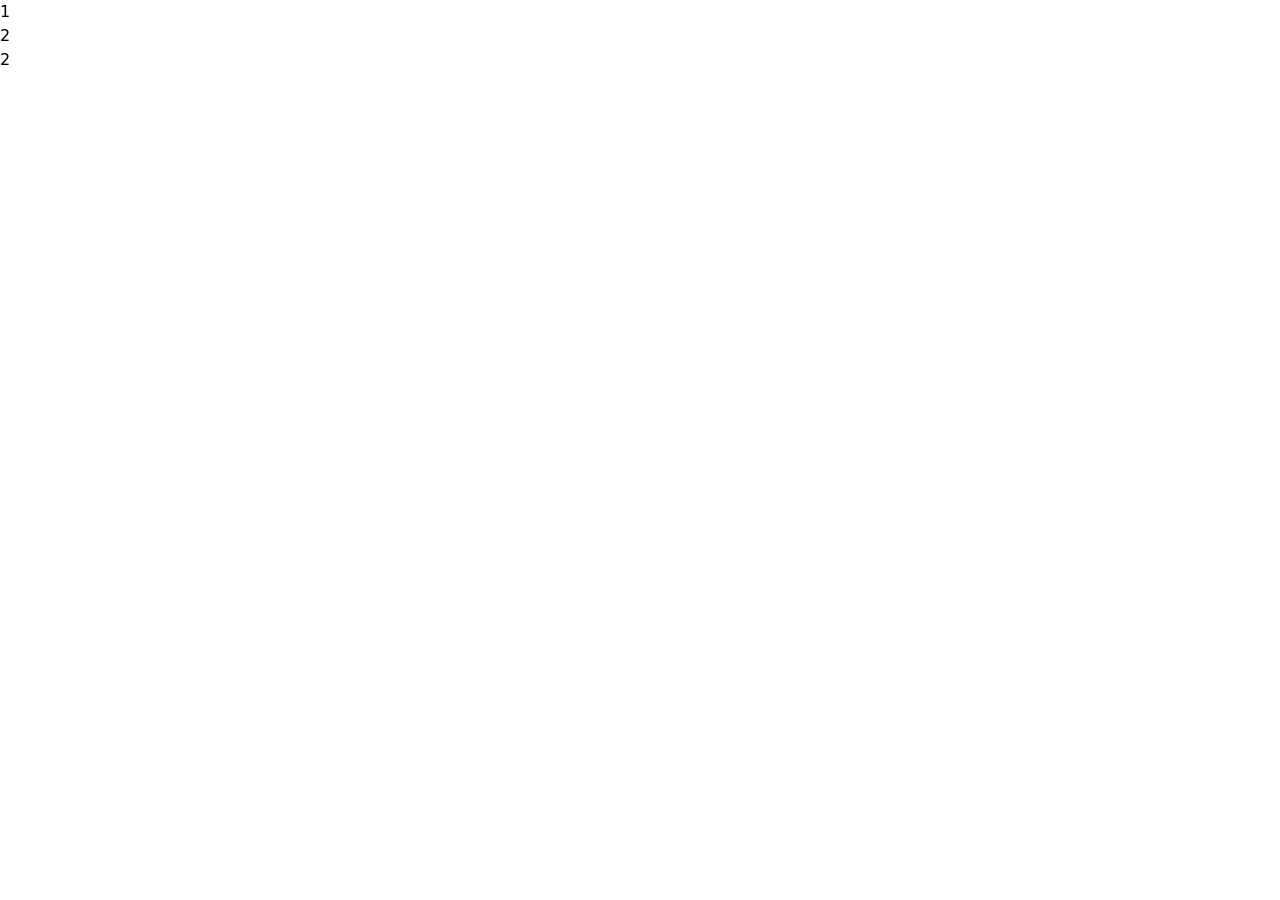
==== src/practicecss/responsive.html @ 40e8df08 "feat:added all_necessary_filee" ====
<!DOCTYPE html>
<html lang="en">
<head>
    <meta charset="UTF-8">
    <meta name="viewport" content="width=device-width, initial-scale=1.0">
    <link rel="stylesheet" href="../output.css">
    <title>responsive</title>
</head>
<body>
  <!-- <div class="grid gap-4 m-4 sm:grid-cols-2 grid-cols-2">
        <div class="rounded-lg bg-orange-500 shadow-xl min-h-[100px]">1</div>
        <div class="rounded-lg bg-teal-500 shadow-xl min-h-[100px]">2</div>
  </div> -->
  <div class="grid gap-4 m-4 sm:grid-cols-3">
        <div class="rounded-lg bg-orange-500 shadow-xl min-h-[100px]">1</div>
        <div class="rounded-lg bg-teal-500 shadow-xl min-h-[100px]">2</div>
        <div class="rounded-lg bg-red-500 shadow-xl min-h-[100px]">2</div>
  </div>
    </div>
</body>
</html>
---- src/output.css ----
/*
! tailwindcss v3.4.1 | MIT License | https://tailwindcss.com
*/

/*
1. Prevent padding and border from affecting element width. (https://github.com/mozdevs/cssremedy/issues/4)
2. Allow adding a border to an element by just adding a border-width. (https://github.com/tailwindcss/tailwindcss/pull/116)
*/

*,
::before,
::after {
  box-sizing: border-box;
  /* 1 */
  border-width: 0;
  /* 2 */
  border-style: solid;
  /* 2 */
  border-color: #e5e7eb;
  /* 2 */
}

::before,
::after {
  --tw-content: '';
}

/*
1. Use a consistent sensible line-height in all browsers.
2. Prevent adjustments of font size after orientation changes in iOS.
3. Use a more readable tab size.
4. Use the user's configured `sans` font-family by default.
5. Use the user's configured `sans` font-feature-settings by default.
6. Use the user's configured `sans` font-variation-settings by default.
7. Disable tap highlights on iOS
*/

html,
:host {
  line-height: 1.5;
  /* 1 */
  -webkit-text-size-adjust: 100%;
  /* 2 */
  -moz-tab-size: 4;
  /* 3 */
  -o-tab-size: 4;
     tab-size: 4;
  /* 3 */
  font-family: ui-sans-serif, system-ui, sans-serif, "Apple Color Emoji", "Segoe UI Emoji", "Segoe UI Symbol", "Noto Color Emoji";
  /* 4 */
  font-feature-settings: normal;
  /* 5 */
  font-variation-settings: normal;
  /* 6 */
  -webkit-tap-highlight-color: transparent;
  /* 7 */
}

/*
1. Remove the margin in all browsers.
2. Inherit line-height from `html` so users can set them as a class directly on the `html` element.
*/

body {
  margin: 0;
  /* 1 */
  line-height: inherit;
  /* 2 */
}

/*
1. Add the correct height in Firefox.
2. Correct the inheritance of border color in Firefox. (https://bugzilla.mozilla.org/show_bug.cgi?id=190655)
3. Ensure horizontal rules are visible by default.
*/

hr {
  height: 0;
  /* 1 */
  color: inherit;
  /* 2 */
  border-top-width: 1px;
  /* 3 */
}

/*
Add the correct text decoration in Chrome, Edge, and Safari.
*/

abbr:where([title]) {
  -webkit-text-decoration: underline dotted;
          text-decoration: underline dotted;
}

/*
Remove the default font size and weight for headings.
*/

h1,
h2,
h3,
h4,
h5,
h6 {
  font-size: inherit;
  font-weight: inherit;
}

/*
Reset links to optimize for opt-in styling instead of opt-out.
*/

a {
  color: inherit;
  text-decoration: inherit;
}

/*
Add the correct font weight in Edge and Safari.
*/

b,
strong {
  font-weight: bolder;
}

/*
1. Use the user's configured `mono` font-family by default.
2. Use the user's configured `mono` font-feature-settings by default.
3. Use the user's configured `mono` font-variation-settings by default.
4. Correct the odd `em` font sizing in all browsers.
*/

code,
kbd,
samp,
pre {
  font-family: ui-monospace, SFMono-Regular, Menlo, Monaco, Consolas, "Liberation Mono", "Courier New", monospace;
  /* 1 */
  font-feature-settings: normal;
  /* 2 */
  font-variation-settings: normal;
  /* 3 */
  font-size: 1em;
  /* 4 */
}

/*
Add the correct font size in all browsers.
*/

small {
  font-size: 80%;
}

/*
Prevent `sub` and `sup` elements from affecting the line height in all browsers.
*/

sub,
sup {
  font-size: 75%;
  line-height: 0;
  position: relative;
  vertical-align: baseline;
}

sub {
  bottom: -0.25em;
}

sup {
  top: -0.5em;
}

/*
1. Remove text indentation from table contents in Chrome and Safari. (https://bugs.chromium.org/p/chromium/issues/detail?id=999088, https://bugs.webkit.org/show_bug.cgi?id=201297)
2. Correct table border color inheritance in all Chrome and Safari. (https://bugs.chromium.org/p/chromium/issues/detail?id=935729, https://bugs.webkit.org/show_bug.cgi?id=195016)
3. Remove gaps between table borders by default.
*/

table {
  text-indent: 0;
  /* 1 */
  border-color: inherit;
  /* 2 */
  border-collapse: collapse;
  /* 3 */
}

/*
1. Change the font styles in all browsers.
2. Remove the margin in Firefox and Safari.
3. Remove default padding in all browsers.
*/

button,
input,
optgroup,
select,
textarea {
  font-family: inherit;
  /* 1 */
  font-feature-settings: inherit;
  /* 1 */
  font-variation-settings: inherit;
  /* 1 */
  font-size: 100%;
  /* 1 */
  font-weight: inherit;
  /* 1 */
  line-height: inherit;
  /* 1 */
  color: inherit;
  /* 1 */
  margin: 0;
  /* 2 */
  padding: 0;
  /* 3 */
}

/*
Remove the inheritance of text transform in Edge and Firefox.
*/

button,
select {
  text-transform: none;
}

/*
1. Correct the inability to style clickable types in iOS and Safari.
2. Remove default button styles.
*/

button,
[type='button'],
[type='reset'],
[type='submit'] {
  -webkit-appearance: button;
  /* 1 */
  background-color: transparent;
  /* 2 */
  background-image: none;
  /* 2 */
}

/*
Use the modern Firefox focus style for all focusable elements.
*/

:-moz-focusring {
  outline: auto;
}

/*
Remove the additional `:invalid` styles in Firefox. (https://github.com/mozilla/gecko-dev/blob/2f9eacd9d3d995c937b4251a5557d95d494c9be1/layout/style/res/forms.css#L728-L737)
*/

:-moz-ui-invalid {
  box-shadow: none;
}

/*
Add the correct vertical alignment in Chrome and Firefox.
*/

progress {
  vertical-align: baseline;
}

/*
Correct the cursor style of increment and decrement buttons in Safari.
*/

::-webkit-inner-spin-button,
::-webkit-outer-spin-button {
  height: auto;
}

/*
1. Correct the odd appearance in Chrome and Safari.
2. Correct the outline style in Safari.
*/

[type='search'] {
  -webkit-appearance: textfield;
  /* 1 */
  outline-offset: -2px;
  /* 2 */
}

/*
Remove the inner padding in Chrome and Safari on macOS.
*/

::-webkit-search-decoration {
  -webkit-appearance: none;
}

/*
1. Correct the inability to style clickable types in iOS and Safari.
2. Change font properties to `inherit` in Safari.
*/

::-webkit-file-upload-button {
  -webkit-appearance: button;
  /* 1 */
  font: inherit;
  /* 2 */
}

/*
Add the correct display in Chrome and Safari.
*/

summary {
  display: list-item;
}

/*
Removes the default spacing and border for appropriate elements.
*/

blockquote,
dl,
dd,
h1,
h2,
h3,
h4,
h5,
h6,
hr,
figure,
p,
pre {
  margin: 0;
}

fieldset {
  margin: 0;
  padding: 0;
}

legend {
  padding: 0;
}

ol,
ul,
menu {
  list-style: none;
  margin: 0;
  padding: 0;
}

/*
Reset default styling for dialogs.
*/

dialog {
  padding: 0;
}

/*
Prevent resizing textareas horizontally by default.
*/

textarea {
  resize: vertical;
}

/*
1. Reset the default placeholder opacity in Firefox. (https://github.com/tailwindlabs/tailwindcss/issues/3300)
2. Set the default placeholder color to the user's configured gray 400 color.
*/

input::-moz-placeholder, textarea::-moz-placeholder {
  opacity: 1;
  /* 1 */
  color: #9ca3af;
  /* 2 */
}

input::placeholder,
textarea::placeholder {
  opacity: 1;
  /* 1 */
  color: #9ca3af;
  /* 2 */
}

/*
Set the default cursor for buttons.
*/

button,
[role="button"] {
  cursor: pointer;
}

/*
Make sure disabled buttons don't get the pointer cursor.
*/

:disabled {
  cursor: default;
}

/*
1. Make replaced elements `display: block` by default. (https://github.com/mozdevs/cssremedy/issues/14)
2. Add `vertical-align: middle` to align replaced elements more sensibly by default. (https://github.com/jensimmons/cssremedy/issues/14#issuecomment-634934210)
   This can trigger a poorly considered lint error in some tools but is included by design.
*/

img,
svg,
video,
canvas,
audio,
iframe,
embed,
object {
  display: block;
  /* 1 */
  vertical-align: middle;
  /* 2 */
}

/*
Constrain images and videos to the parent width and preserve their intrinsic aspect ratio. (https://github.com/mozdevs/cssremedy/issues/14)
*/

img,
video {
  max-width: 100%;
  height: auto;
}

/* Make elements with the HTML hidden attribute stay hidden by default */

[hidden] {
  display: none;
}

*, ::before, ::after {
  --tw-border-spacing-x: 0;
  --tw-border-spacing-y: 0;
  --tw-translate-x: 0;
  --tw-translate-y: 0;
  --tw-rotate: 0;
  --tw-skew-x: 0;
  --tw-skew-y: 0;
  --tw-scale-x: 1;
  --tw-scale-y: 1;
  --tw-pan-x:  ;
  --tw-pan-y:  ;
  --tw-pinch-zoom:  ;
  --tw-scroll-snap-strictness: proximity;
  --tw-gradient-from-position:  ;
  --tw-gradient-via-position:  ;
  --tw-gradient-to-position:  ;
  --tw-ordinal:  ;
  --tw-slashed-zero:  ;
  --tw-numeric-figure:  ;
  --tw-numeric-spacing:  ;
  --tw-numeric-fraction:  ;
  --tw-ring-inset:  ;
  --tw-ring-offset-width: 0px;
  --tw-ring-offset-color: #fff;
  --tw-ring-color: rgb(59 130 246 / 0.5);
  --tw-ring-offset-shadow: 0 0 #0000;
  --tw-ring-shadow: 0 0 #0000;
  --tw-shadow: 0 0 #0000;
  --tw-shadow-colored: 0 0 #0000;
  --tw-blur:  ;
  --tw-brightness:  ;
  --tw-contrast:  ;
  --tw-grayscale:  ;
  --tw-hue-rotate:  ;
  --tw-invert:  ;
  --tw-saturate:  ;
  --tw-sepia:  ;
  --tw-drop-shadow:  ;
  --tw-backdrop-blur:  ;
  --tw-backdrop-brightness:  ;
  --tw-backdrop-contrast:  ;
  --tw-backdrop-grayscale:  ;
  --tw-backdrop-hue-rotate:  ;
  --tw-backdrop-invert:  ;
  --tw-backdrop-opacity:  ;
  --tw-backdrop-saturate:  ;
  --tw-backdrop-sepia:  ;
}

::backdrop {
  --tw-border-spacing-x: 0;
  --tw-border-spacing-y: 0;
  --tw-translate-x: 0;
  --tw-translate-y: 0;
  --tw-rotate: 0;
  --tw-skew-x: 0;
  --tw-skew-y: 0;
  --tw-scale-x: 1;
  --tw-scale-y: 1;
  --tw-pan-x:  ;
  --tw-pan-y:  ;
  --tw-pinch-zoom:  ;
  --tw-scroll-snap-strictness: proximity;
  --tw-gradient-from-position:  ;
  --tw-gradient-via-position:  ;
  --tw-gradient-to-position:  ;
  --tw-ordinal:  ;
  --tw-slashed-zero:  ;
  --tw-numeric-figure:  ;
  --tw-numeric-spacing:  ;
  --tw-numeric-fraction:  ;
  --tw-ring-inset:  ;
  --tw-ring-offset-width: 0px;
  --tw-ring-offset-color: #fff;
  --tw-ring-color: rgb(59 130 246 / 0.5);
  --tw-ring-offset-shadow: 0 0 #0000;
  --tw-ring-shadow: 0 0 #0000;
  --tw-shadow: 0 0 #0000;
  --tw-shadow-colored: 0 0 #0000;
  --tw-blur:  ;
  --tw-brightness:  ;
  --tw-contrast:  ;
  --tw-grayscale:  ;
  --tw-hue-rotate:  ;
  --tw-invert:  ;
  --tw-saturate:  ;
  --tw-sepia:  ;
  --tw-drop-shadow:  ;
  --tw-backdrop-blur:  ;
  --tw-backdrop-brightness:  ;
  --tw-backdrop-contrast:  ;
  --tw-backdrop-grayscale:  ;
  --tw-backdrop-hue-rotate:  ;
  --tw-backdrop-invert:  ;
  --tw-backdrop-opacity:  ;
  --tw-backdrop-saturate:  ;
  --tw-backdrop-sepia:  ;
}
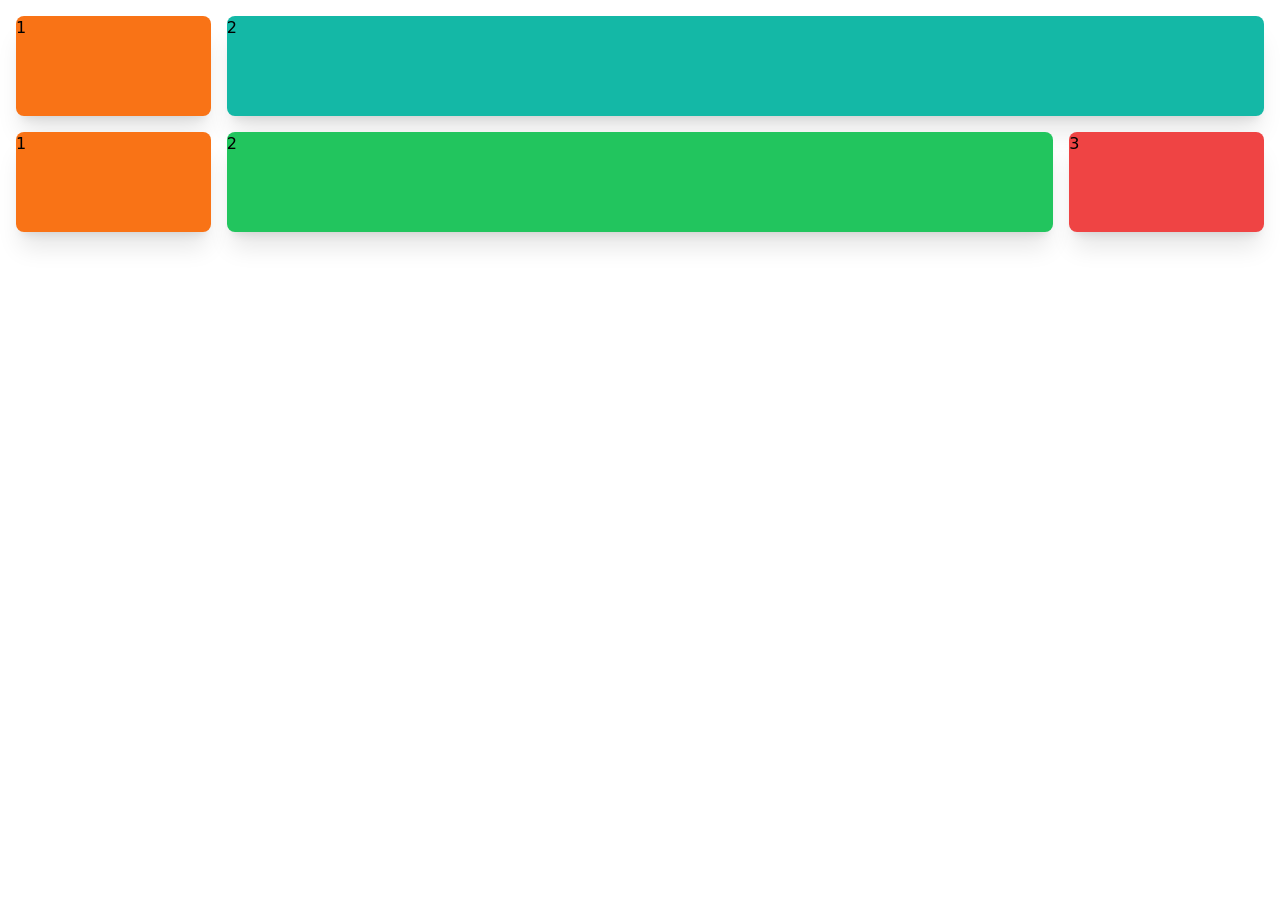
==== commit bb3e7d57: "feat:delete unnecessary and add addtional line of code" ====
--- a/src/practicecss/responsive.html
+++ b/src/practicecss/responsive.html
@@ -11,11 +11,19 @@
         <div class="rounded-lg bg-orange-500 shadow-xl min-h-[100px]">1</div>
         <div class="rounded-lg bg-teal-500 shadow-xl min-h-[100px]">2</div>
   </div> -->
-  <div class="grid gap-4 m-4 sm:grid-cols-3">
+  <!-- <div class="grid gap-4 m-4 sm:grid-cols-3">
         <div class="rounded-lg bg-orange-500 shadow-xl min-h-[100px]">1</div>
         <div class="rounded-lg bg-teal-500 shadow-xl min-h-[100px]">2</div>
-        <div class="rounded-lg bg-red-500 shadow-xl min-h-[100px]">2</div>
+        <div class="rounded-lg bg-red-500 shadow-xl min-h-[100px]">3</div>
+  </div> -->
+  <div class="grid gap-4 m-4 sm:grid-cols-12">
+        <div class="rounded-lg bg-orange-500 shadow-xl min-h-[100px] sm:col-span-2">1</div>
+        <div class="rounded-lg bg-teal-500 shadow-xl min-h-[100px] sm:col-span-10">2</div>
   </div>
-    </div>
+  <div class="grid gap-4 m-4 sm:grid-cols-12">
+      <div class="rounded-lg bg-orange-500 shadow-xl min-h-[100px] sm:col-span-2 sm:block hidden">1</div>
+      <div class="rounded-lg bg-green-500 shadow-xl min-h-[100px] sm:col-span-8">2</div>
+      <div class="rounded-lg bg-red-500 shadow-xl min-h-[100px] sm:col-span-2 sm:block hidden">3</div>
+</div>
 </body>
 </html>
--- a/src/output.css
+++ b/src/output.css
@@ -542,4 +542,104 @@
   --tw-backdrop-opacity:  ;
   --tw-backdrop-saturate:  ;
   --tw-backdrop-sepia:  ;
+}
+
+.m-4 {
+  margin: 1rem;
+}
+
+.grid {
+  display: grid;
+}
+
+.hidden {
+  display: none;
+}
+
+.min-h-\[100px\] {
+  min-height: 100px;
+}
+
+.grid-cols-2 {
+  grid-template-columns: repeat(2, minmax(0, 1fr));
+}
+
+.gap-4 {
+  gap: 1rem;
+}
+
+.rounded-lg {
+  border-radius: 0.5rem;
+}
+
+.bg-orange-500 {
+  --tw-bg-opacity: 1;
+  background-color: rgb(249 115 22 / var(--tw-bg-opacity));
+}
+
+.bg-red-500 {
+  --tw-bg-opacity: 1;
+  background-color: rgb(239 68 68 / var(--tw-bg-opacity));
+}
+
+.bg-teal-500 {
+  --tw-bg-opacity: 1;
+  background-color: rgb(20 184 166 / var(--tw-bg-opacity));
+}
+
+.bg-green-500 {
+  --tw-bg-opacity: 1;
+  background-color: rgb(34 197 94 / var(--tw-bg-opacity));
+}
+
+.shadow-xl {
+  --tw-shadow: 0 20px 25px -5px rgb(0 0 0 / 0.1), 0 8px 10px -6px rgb(0 0 0 / 0.1);
+  --tw-shadow-colored: 0 20px 25px -5px var(--tw-shadow-color), 0 8px 10px -6px var(--tw-shadow-color);
+  box-shadow: var(--tw-ring-offset-shadow, 0 0 #0000), var(--tw-ring-shadow, 0 0 #0000), var(--tw-shadow);
+}
+
+@media (min-width: 640px) {
+  .sm\:col-span-4 {
+    grid-column: span 4 / span 4;
+  }
+
+  .sm\:col-span-8 {
+    grid-column: span 8 / span 8;
+  }
+
+  .sm\:col-span-2 {
+    grid-column: span 2 / span 2;
+  }
+
+  .sm\:col-span-10 {
+    grid-column: span 10 / span 10;
+  }
+
+  .sm\:block {
+    display: block;
+  }
+
+  .sm\:grid {
+    display: grid;
+  }
+
+  .sm\:grid-cols-2 {
+    grid-template-columns: repeat(2, minmax(0, 1fr));
+  }
+
+  .sm\:grid-cols-3 {
+    grid-template-columns: repeat(3, minmax(0, 1fr));
+  }
+
+  .sm\:grid-cols-12 {
+    grid-template-columns: repeat(12, minmax(0, 1fr));
+  }
+
+  .sm\:grid-cols-8 {
+    grid-template-columns: repeat(8, minmax(0, 1fr));
+  }
+
+  .sm\:grid-cols-4 {
+    grid-template-columns: repeat(4, minmax(0, 1fr));
+  }
 }
